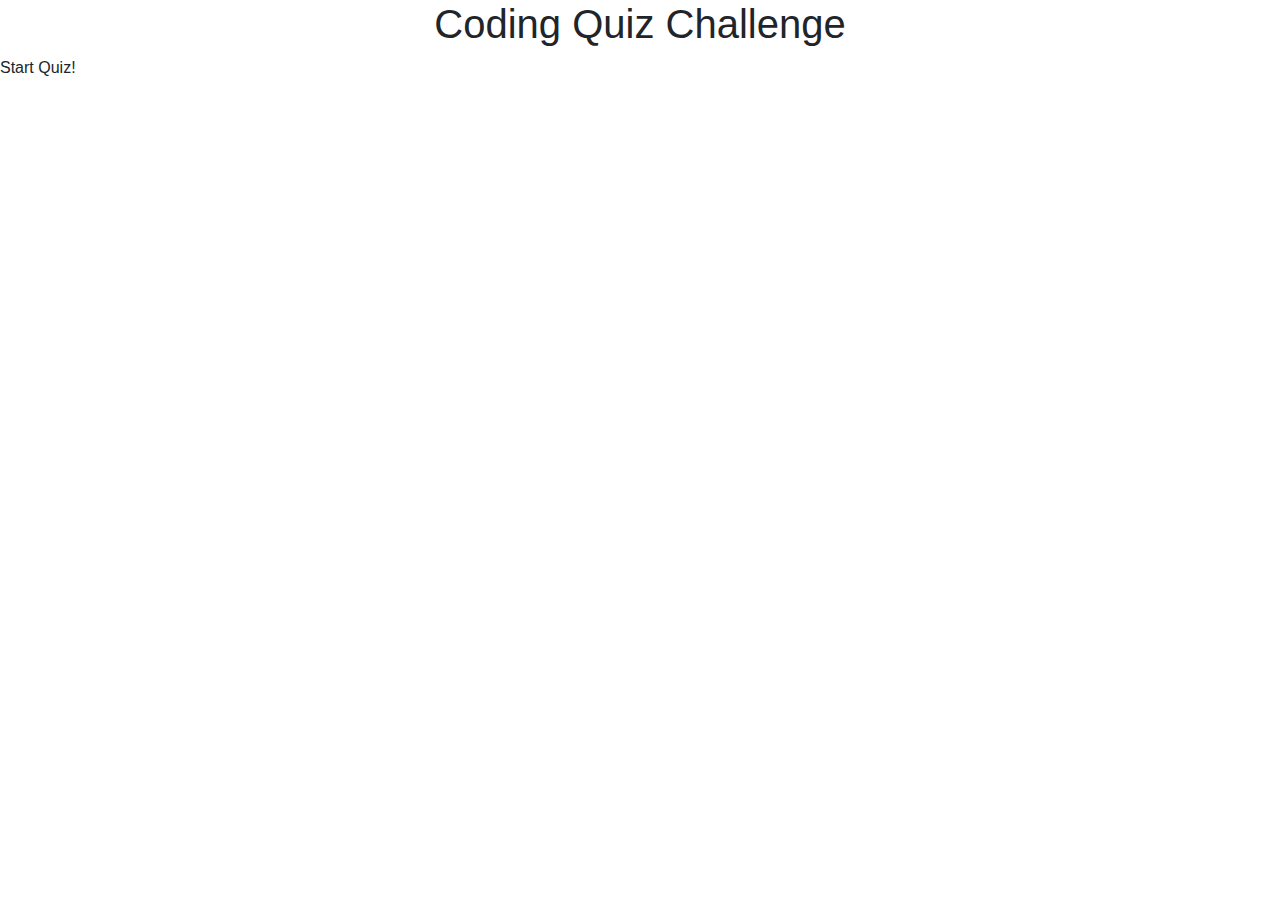
==== index.html @ 3b213c7a "initial commit" ====
<!DOCTYPE html>
<html lang="en">
<head>
    <meta charset="UTF-8">
    <meta name="viewport" content="width=device-width, initial-scale=1.0">
    <meta http-equiv="X-UA-Compatible" content="ie=edge">
    <link rel="stylesheet" href="https://stackpath.bootstrapcdn.com/bootstrap/4.4.1/css/bootstrap.min.css" integrity="sha384-Vkoo8x4CGsO3+Hhxv8T/Q5PaXtkKtu6ug5TOeNV6gBiFeWPGFN9MuhOf23Q9Ifjh" crossorigin="anonymous">
    <link rel="stylesheet" href="style.css">
    <title>Coding Quiz Challenge</title>
</head>

<body>

<h1>Coding Quiz Challenge</h1>

<div id="container">
    <div id="start">Start Quiz!</div>
    <div id="quiz" style="display:none">
        <div id="question"></div>
        <div id="timer">
            <div id="counter"></div>
            <div id="bTimeGauge"></div>
            <div id="timeGauge"></div>
        </div>

        <div id="choices" id ="A"
         onclick="checkAnswer('A')"></div>
         <div id="choice" id ="B"
         onclick="checkAnswer('B')"></div>
         <div id="choice" id ="C"
         onclick="checkAnswer('C')"></div>
         <div id="choice" id ="D"
         onclick="checkAnswer('D')"></div>
    </div>

    <div id="score" style="display:none">
    </div>

</div>




    <script src="./script.js"></script>
</body>
</html>
---- style.css ----
h1 {
    text-align: center;
    text-emphasis: bold;
}
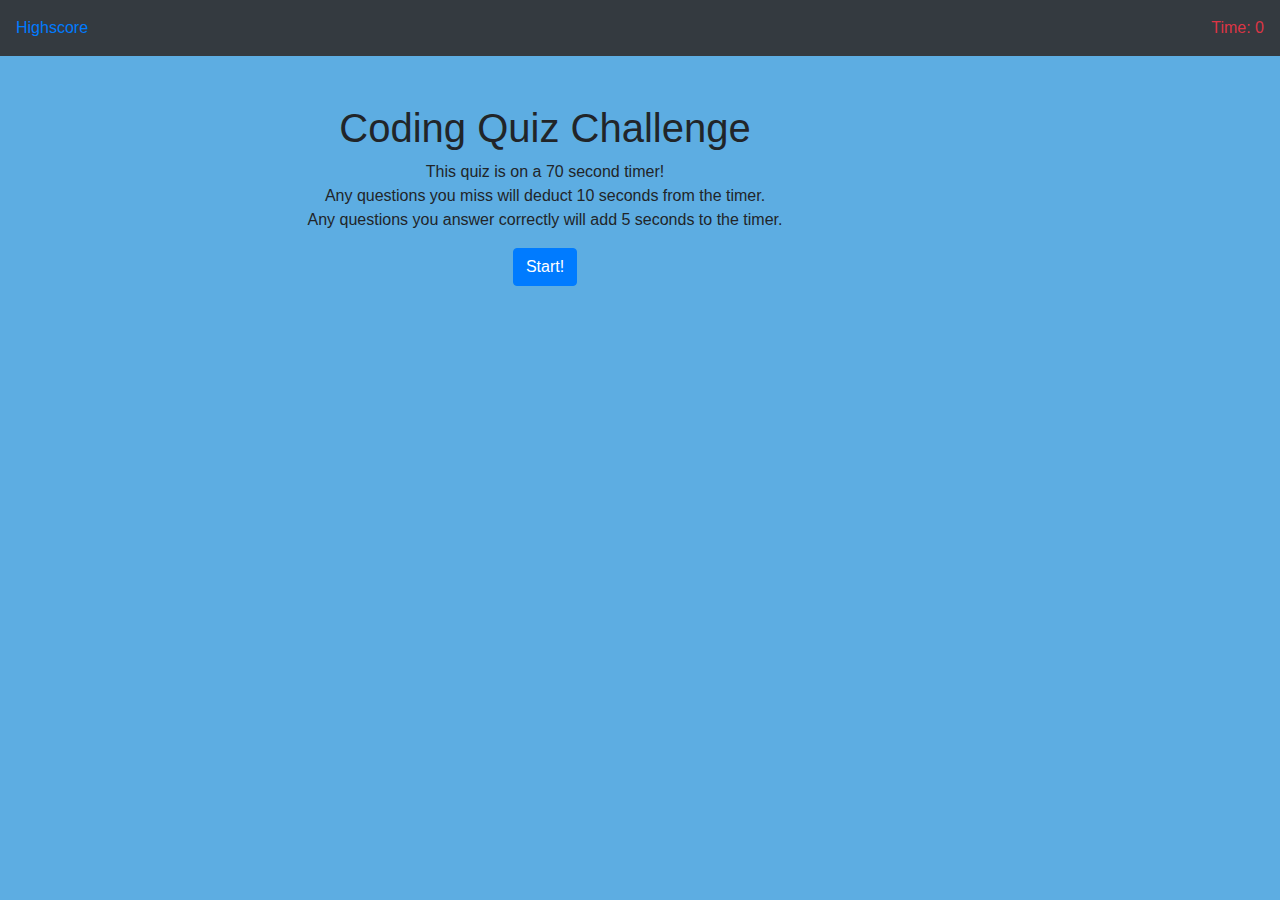
==== commit aac07092: "updated and fixed js" ====
--- a/index.html
+++ b/index.html
@@ -1,46 +1,70 @@
 <!DOCTYPE html>
 <html lang="en">
-<head>
-    <meta charset="UTF-8">
-    <meta name="viewport" content="width=device-width, initial-scale=1.0">
-    <meta http-equiv="X-UA-Compatible" content="ie=edge">
-    <link rel="stylesheet" href="https://stackpath.bootstrapcdn.com/bootstrap/4.4.1/css/bootstrap.min.css" integrity="sha384-Vkoo8x4CGsO3+Hhxv8T/Q5PaXtkKtu6ug5TOeNV6gBiFeWPGFN9MuhOf23Q9Ifjh" crossorigin="anonymous">
-    <link rel="stylesheet" href="style.css">
+  <head>
+    <meta charset="UTF-8" />
+    <meta name="viewport" content="width=device-width, initial-scale=1.0" />
+    <meta http-equiv="X-UA-Compatible" content="ie=edge" />
+
+    <link
+      rel="stylesheet"
+      href="https://stackpath.bootstrapcdn.com/bootstrap/4.4.1/css/bootstrap.min.css"
+      integrity="sha384-Vkoo8x4CGsO3+Hhxv8T/Q5PaXtkKtu6ug5TOeNV6gBiFeWPGFN9MuhOf23Q9Ifjh"
+      crossorigin="anonymous"
+    />
+    <link rel="stylesheet" href="Assets/style/style.css"/>
+
     <title>Coding Quiz Challenge</title>
-</head>
-
-<body>
-
-<h1>Coding Quiz Challenge</h1>
-
-<div id="container">
-    <div id="start">Start Quiz!</div>
-    <div id="quiz" style="display:none">
-        <div id="question"></div>
-        <div id="timer">
-            <div id="counter"></div>
-            <div id="bTimeGauge"></div>
-            <div id="timeGauge"></div>
+  </head>
+  <body>
+    <header class="p-3 bg-dark">
+      <a href="highscore.html">Highscore</a>
+      <div id="timer" class="float-right text-danger">Time: 0</div>
+    </header>
+    <div class="container mt-5" id="home">
+      <div class="row justify-content: center">
+        <div class="col-10 text-center">
+          <h1>Coding Quiz Challenge</h1>
+          <p>This quiz is on a 70 second timer! 
+            <br>
+            Any questions you miss will deduct 10 seconds from the timer.
+            <br>
+            Any questions you answer correctly will add 5 seconds to the timer.
+          </p>
+          <button id="startBtn" class="btn btn-primary">Start!</button>
         </div>
-
-        <div id="choices" id ="A"
-         onclick="checkAnswer('A')"></div>
-         <div id="choice" id ="B"
-         onclick="checkAnswer('B')"></div>
-         <div id="choice" id ="C"
-         onclick="checkAnswer('C')"></div>
-         <div id="choice" id ="D"
-         onclick="checkAnswer('D')"></div>
+      </div>
     </div>
 
-    <div id="score" style="display:none">
+    <div class="container mt-3 d-none" id="questionDisplay">
+      <div class="row justify-content: center">
+        <div class="col-9">
+            <h3 id="questions" class="text-center">Questions</h3>
+            <ul id="answers" class = "list-unstyled m-4">
+                <li></li>
+                <li></li>
+                <li></li>
+                <li></li>
+            </ul>
+            <p class= "answerFeedback text-center"></p>
+            </div>
+        </div>
     </div>
 
-</div>
+    <div class = "container mt-3 d-none" id="completeScore">
+        <div class ="row justify-content: center">
+            <div class = "col-9 text-center">
+                <h3>Quiz Complete</h3>
+                <p id ="completeScore"></p>
+                <form class = "userScore">
+                    <label for= "newHighScore"> Please enter your name:</label>
+                    <input type="text" id="username">
+                    <button class = "btn btn-primary" type = "submit" id= "submitScoreBtn">Submit Score</button>
+                </form>
+            </div>
+        </div>
+    </div>
 
-
-
-
-    <script src="./script.js"></script>
-</body>
-</html>+    <script src= "Assets/js/script.js"></script>
+    <script src= "Assets/js/questions.js"></script>
+  </body>
+</html>
--- a/Assets/style/style.css
+++ b/Assets/style/style.css
@@ -0,0 +1,7 @@
+body {
+    background-color: #5dade2
+}
+.card-body {
+background-color: #154360 ;
+color: white;
+}